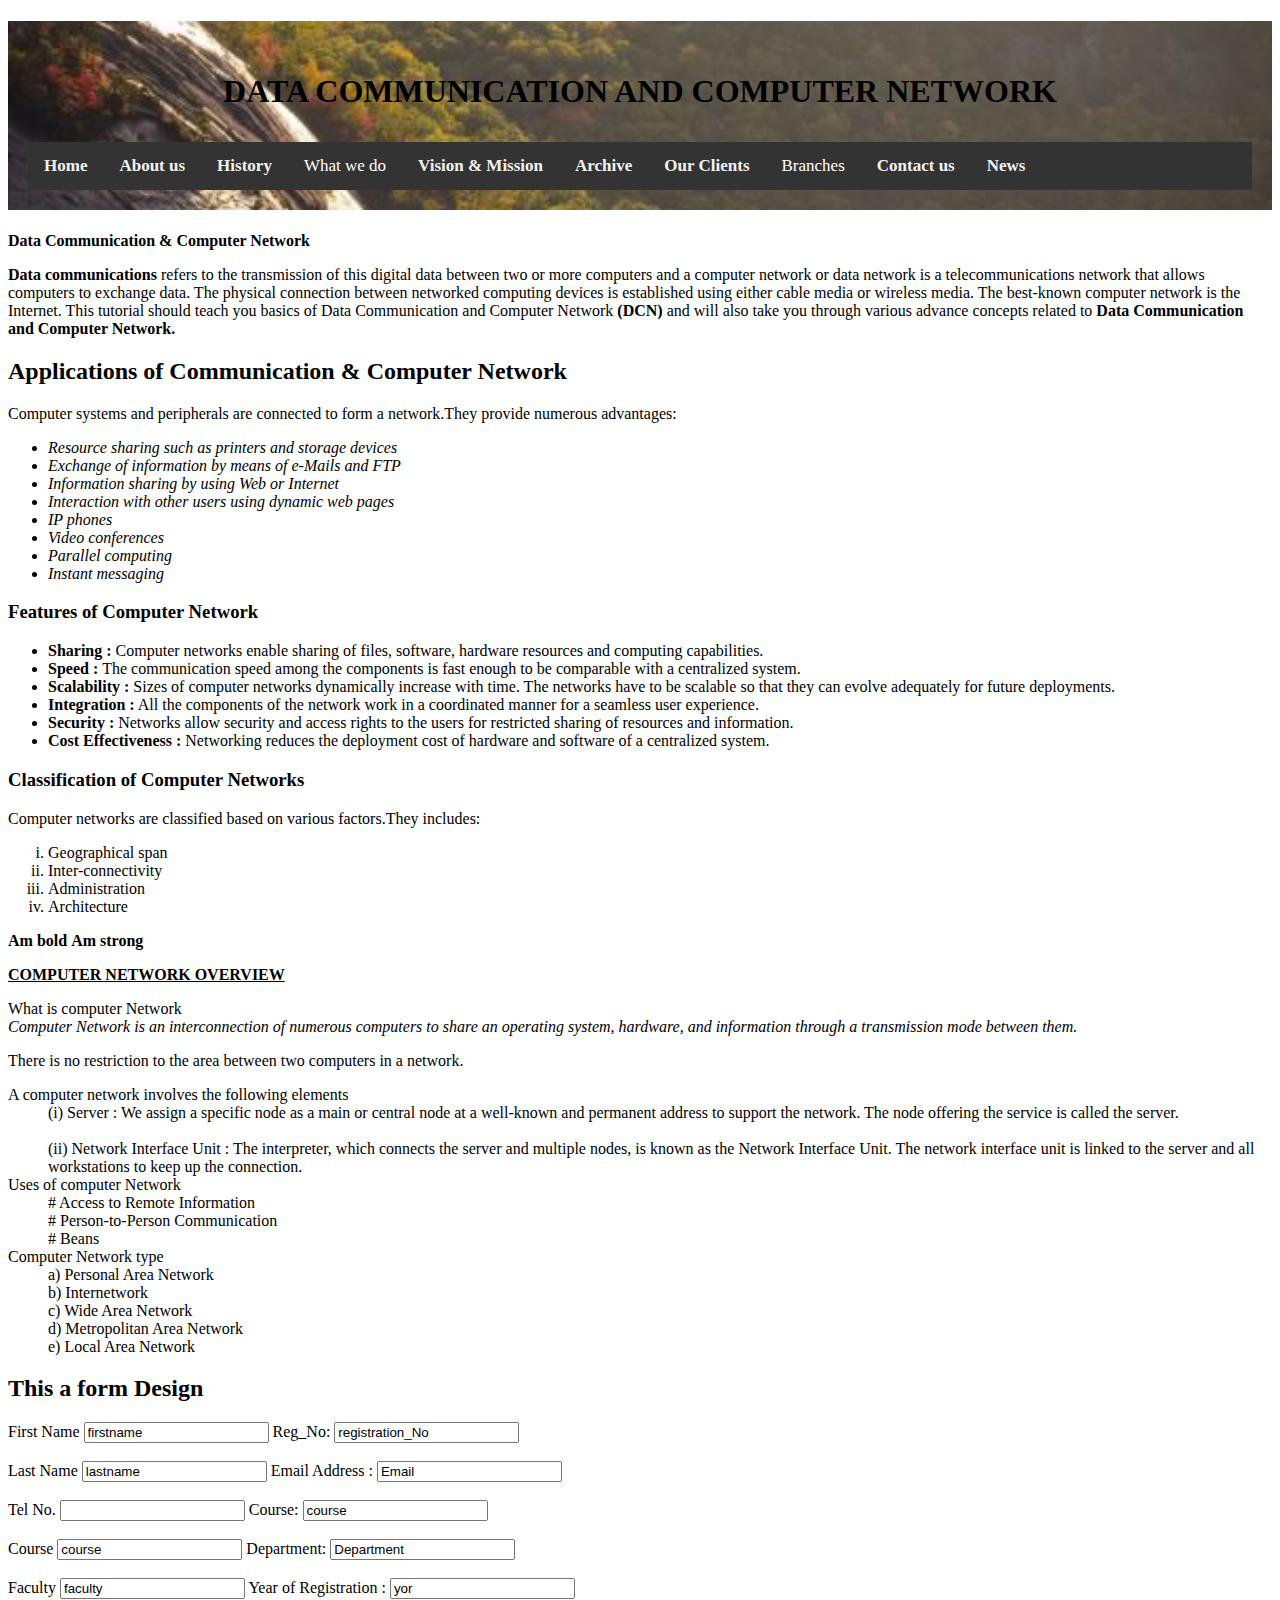
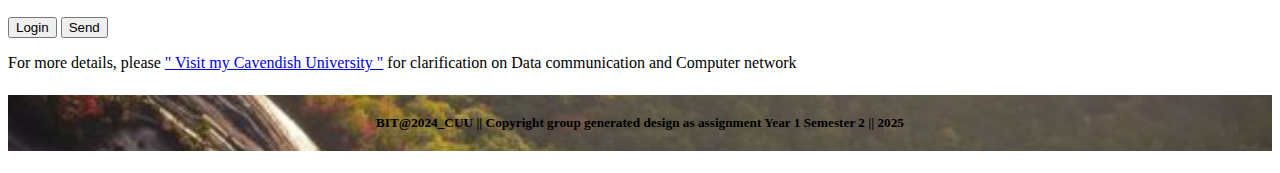
==== index.html @ 81f9bf1b "Update index.html" ====
<!DOCTYPE html>
<html>
<head>
<title>Cuu for website design & development</title>
<meta charset="UTF-8">
<meta name="viewport" content="width=device-width, initial-scale=1">
<style>
 <!----------Navigation------------>
  body {margin:0;
    font-family:Arial;
  }
 

.topnav {
  overflow: hidden;
  background-color: #333;
}

.topnav a {
  float: left;
  display: block;
  color: #f2f2f2;
  text-align: center;
  padding: 14px 16px;
  text-decoration: none;
  font-size: 17px;
}

.active {
 /* background-color: #04AA6D; */
  color: white;
}

.topnav .icon {
  display: none;
}

.dropdown {
  float: left;
  overflow: hidden;
}

.dropdown .dropbtn {
  font-size: 17px;    
  border: none;
  outline: none;
  color: white;
  padding: 14px 16px;
  background-color: inherit;
  font-family: inherit;
  margin: 0;
}

.dropdown-content {
  display: none;
  position: absolute;
  background-color: #f9f9f9;
  min-width: 160px;
  box-shadow: 0px 8px 16px 0px rgba(0,0,0,0.2);
  z-index: 1;
}

.dropdown-content a {
  float: none;
  color: black;
  padding: 12px 16px;
  text-decoration: none;
  display: block;
  text-align: left;
}

.topnav a:hover, .dropdown:hover .dropbtn {
  background-color: #555;
  color: white;
}

.dropdown-content a:hover {
  background-color: #ddd;
  color: black;
}

.dropdown:hover .dropdown-content {
  display: block;
}

@media screen and (max-width: 600px) {
  .topnav a:not(:first-child), .dropdown .dropbtn {
    display: none;
  }
  .topnav a.icon {
    float: right;
    display: block;
  }
}

@media screen and (max-width: 600px) {
  .topnav.responsive {position: relative;}
  .topnav.responsive .icon {
    position: absolute;
    right: 0;
    top: 0;
  }
  .topnav.responsive a {
    float: none;
    display: block;
    text-align: left;
  }
  .topnav.responsive .dropdown {float: none;}
  .topnav.responsive .dropdown-content {position: relative;}
  .topnav.responsive .dropdown .dropbtn {
    display: block;
    width: 100%;
    text-align: left;
  }
}
<!---------- End of Navigation------------>



  *body{
    font: 200;
    font-size: 18px;
    font-family: 'Times New Roman', Times, serif;
    padding: 50px;
    margin-left: 80px;
    text-align: center;
  }

  h1, h5{
    text-align: center;
    background-color: rgb(220, 225, 245);
    padding: 20px;
    /*color: white;*/
    background-image: url(image/nature.jpg);
    background-size: cover;
    background-position: center;
  }
</style>
</head>
<body>
  <h1>
<p>DATA COMMUNICATION AND COMPUTER NETWORK</p>
    <div class="container-fluid p-5 bg-primary text-white text-center">

      <!-----Nav-->
      <div class="topnav" id="myTopnav">
    <a href="#home" class="active">Home</a>
    <a href="#About">About us</a>
    <a href="#Historyt">History</a>

<!---------Dropdown here-->
<div class="dropdown">
  <button class="dropbtn">What we do 
    <i class="fa fa-caret-down"></i>
  </button>
  <div class="dropdown-content">
    <a href="#">Computer Application Training</a>
    <a href="#">Graphic Design</a>
    <a href="#">Computer Engineering</a>
  </div>
</div> 
<!--------End of Dropdown here------->

    <a href="#vision">Vision & Mission</a>
    <a href="#Archive">Archive</a>
    <a href="#client">Our Clients</a>
    <div class="dropdown">
      <button class="dropbtn">Branches 
        <i class="fa fa-caret-down"></i>
      </button>
      <div class="dropdown-content">
        <a href="#">Nimule Branch</a>
        <a href="#">Kajo-keji Branch</a>
        <a href="#">Juba Branch</a>
        <a href="#">Yei Branch</a>
      </div>
    </div> 
    <a href="form.html">Contact us</a>
    <a href="#News">News</a>
    <a href="javascript:void(0);" style="font-size:15px;" class="icon" onclick="myFunction()">&#9776;</a>
  </div>
  
  <script>
  function myFunction() {
    var x = document.getElementById("myTopnav");
    if (x.className === "topnav") {
      x.className += " responsive";
    } else {
      x.className = "topnav";
    }
  }
  </script>
  
      <!------End of Nav-->
  

  </h1>
<p><Strong>Data Communication & Computer Network</Strong></p>
<p><b>Data communications </b>  refers to the transmission of this digital data between two or more computers and a computer network or data network is a telecommunications network that allows computers to exchange data. The physical connection between networked computing devices is established using either cable media or wireless media. The best-known computer network is the Internet.

  This tutorial should teach you basics of Data Communication and Computer Network <b> (DCN) </b>  and will also take you through various advance concepts related to <b>Data Communication and Computer Network.</b> </p>

<h2>Applications of Communication & Computer Network </h2>
<p>
  Computer systems and peripherals are connected to form a network.They provide numerous advantages:
</p>
<ul>
  <li> <i>Resource sharing such as printers and storage devices</i></li>
  <li><i>Exchange of information by means of e-Mails and FTP</i> </li>
   <li><i> Information sharing by using Web or Internet</i></li>  
   <li><i>Interaction with other users using dynamic web pages</i></li> 
  <li><i>IP phones</i> </li> 
  <li><i>Video conferences</i> </li>  
  <li><i>Parallel computing </i></li>
  <li><i>Instant messaging</i></li> 
</ul>  
  <h3>Features of Computer Network</h3>
  <!----------Unordered list here-->
  <ul>
    <li><strong>Sharing : </strong>Computer networks enable sharing of files, software, hardware resources and computing capabilities.
    <li><strong> Speed : </strong>The communication speed among the components is fast enough to be comparable with a centralized system.</li>
    <li><strong> Scalability : </strong>Sizes of computer networks dynamically increase with time. The networks have to be scalable so that they can evolve adequately for future deployments.
    <li><strong>Integration :</strong> All the components of the network work in a coordinated manner for a seamless user experience.
    <li><strong>Security :</strong> Networks allow security and access rights to the users for restricted sharing of resources and information.
    <li><strong>Cost Effectiveness : </strong>Networking reduces the deployment cost of hardware and software of a centralized system.
  </ul>

  <!--------This a sub-heading here----------->
  <h3>Classification of Computer Networks</h3>

<p>Computer networks are classified based on various factors.They includes:</p>

<!---------Unordered list here---------->
<ol type="i">
  <li>Geographical span </li>
  <li> Inter-connectivity</li>
  <li> Administration</li>
  <li> Architecture</li>
</ol>


<!------   <dl> <li>Term</li> <li>Description</li> </dl> ------>
<b>Am bold</b>
<strong>Am strong</strong>

<p><u><strong>COMPUTER NETWORK OVERVIEW</strong></u></p>
  <dl>
    <dt>What is computer Network</dt>
    <dt><i> Computer Network is an interconnection of numerous computers to share an operating system, hardware, and information through a transmission mode between them.</i></dt><p>There is no restriction to the area between two computers in a network.

     <dt> A computer network involves the following elements</ </p><dt>
    <dd>(i) Server : 
      We assign a specific node as a main or central node at a well-known and permanent address to support the network. The node offering the service is called the server.
      </dd>
      
      <br>

    <dd> (ii) Network Interface Unit : 
      The interpreter, which connects the server and multiple nodes, is known as the Network Interface Unit. The network interface unit is linked to the server and all workstations to keep up the connection.
    </dd>
    <dt>Uses of computer Network</dt>
    <dd># Access to Remote Information</dd>
    <dd># Person-to-Person Communication</dd>
    <dd># Beans</dd>
    <dt>Computer Network type</dt>
    <dd>a) Personal Area Network</dd>
    <dd>b) Internetwork</dd>
    <dd>c) Wide Area Network</dd>
    <dd>d) Metropolitan Area Network</dd>
    <dd>e) Local Area Network</dd>
</dl>
<!---------------------This is a form here------------------>
<h2> This a form Design</h2>
<form action="" Method="POST">
    <label for="First_name">First Name</label>
    <input type="text" id="firstname" name="lastname" value="firstname" required/> Reg_No: <input type="text" id="registration_No" name="registration_No" value="registration_No" required/><br><br>
    <label for="last_name">Last Name</label>
    <input type="text" id="lastname" name="Lastname" value="lastname" required/>  Email Address :  <input type="text" id="Email" name="Email" value="Email" required/><br><br>
    <label for="Tel">Tel No.</label>
    <input type="number" id="Tel" name="Tel" value="Tel" required/> Course: <input type="text" id="course" name="course" value="course" required/><br><br>
    <label for="course">Course</label>
    <input type="text" id="course" name="course" value="course" required/> Department: <input type="text" id="Department" name="department" value="Department" required/><br><br>
    <label for="last_name">Faculty</label>
    <input type="text" id="faculty" name="faculty" value="faculty" required/> Year of Registration : <input type="text" id="yor" name="yor" value="yor" required/><br><br>
    <input type="submit" name="submit" value="Login"/>
    <button>Send</button>
</form>

<P></P> For more details, please <a href="https://www.cavendish.ac.ug/" > " Visit my Cavendish University "</a> for clarification on Data communication and Computer network</P>
  <h5>BIT@2024_CUU || Copyright group generated design as assignment Year 1 Semester 2 || 2025</h5>

</body>
</html>
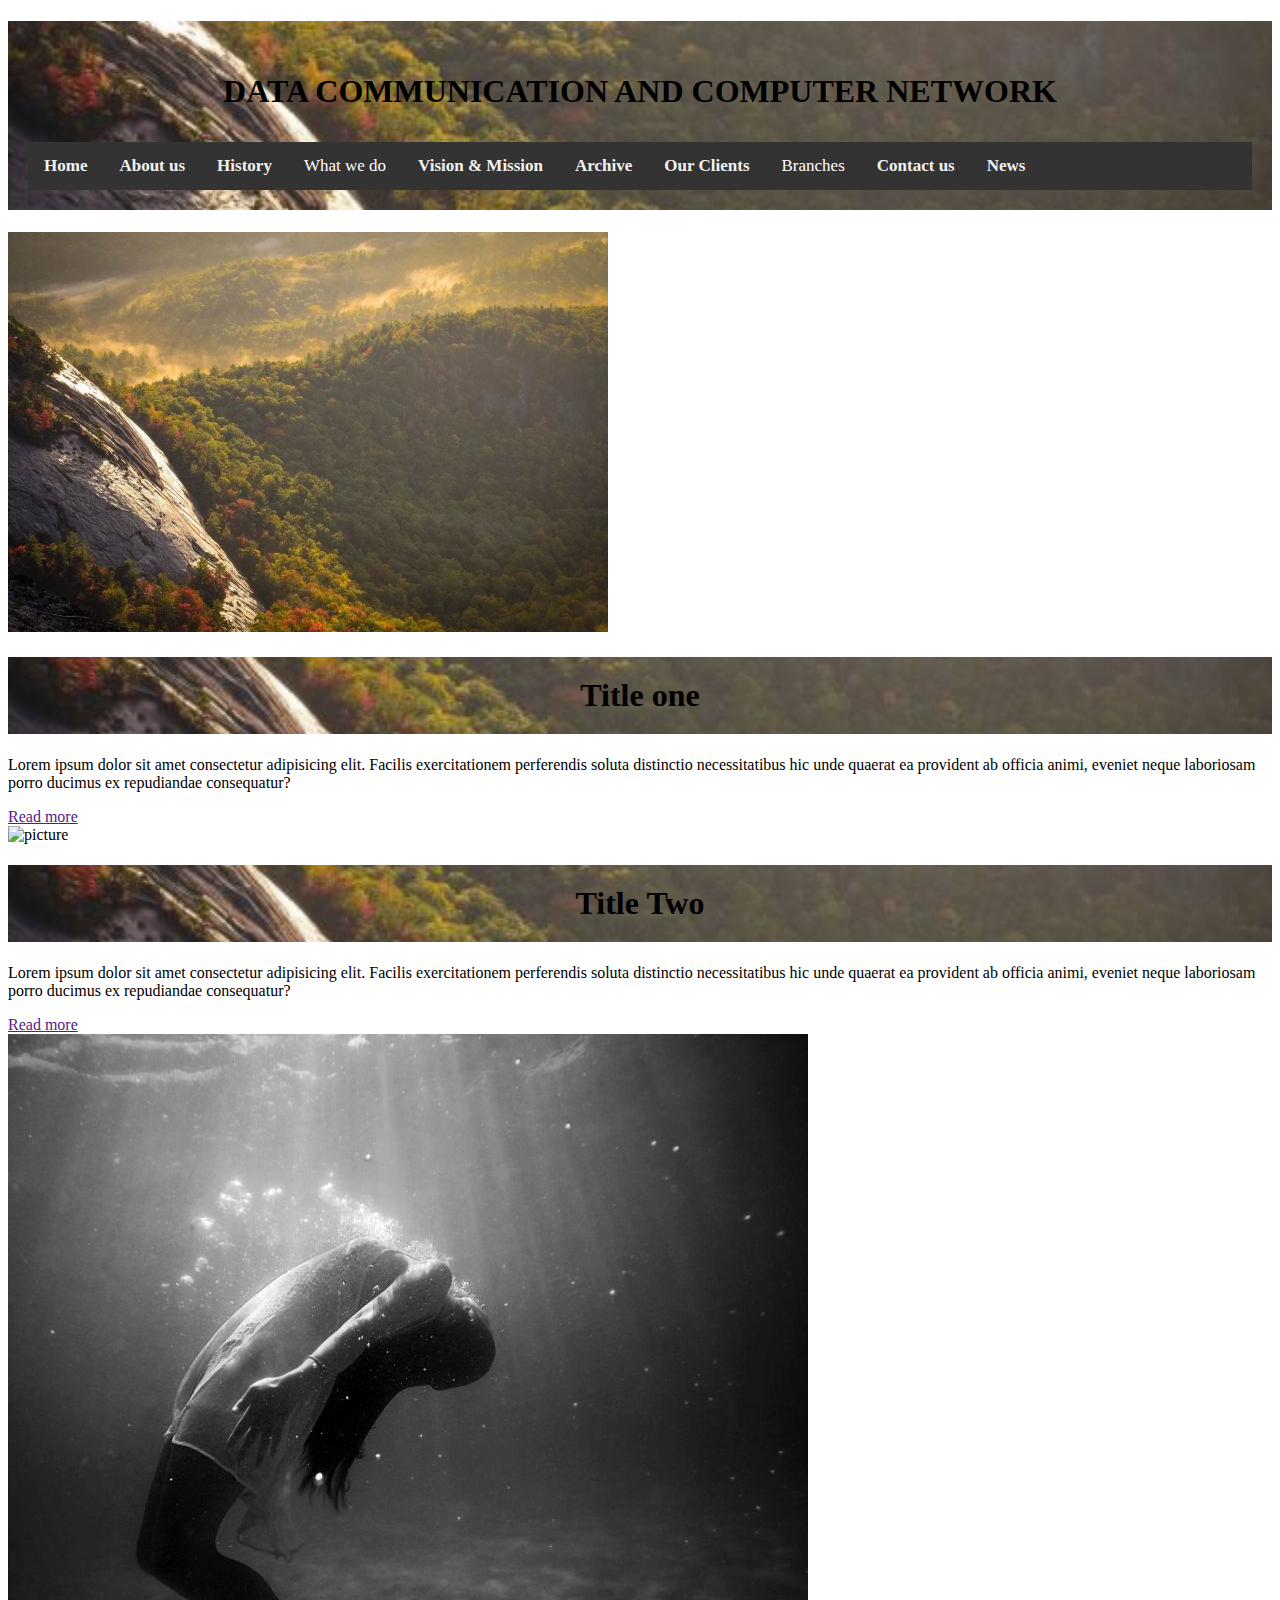
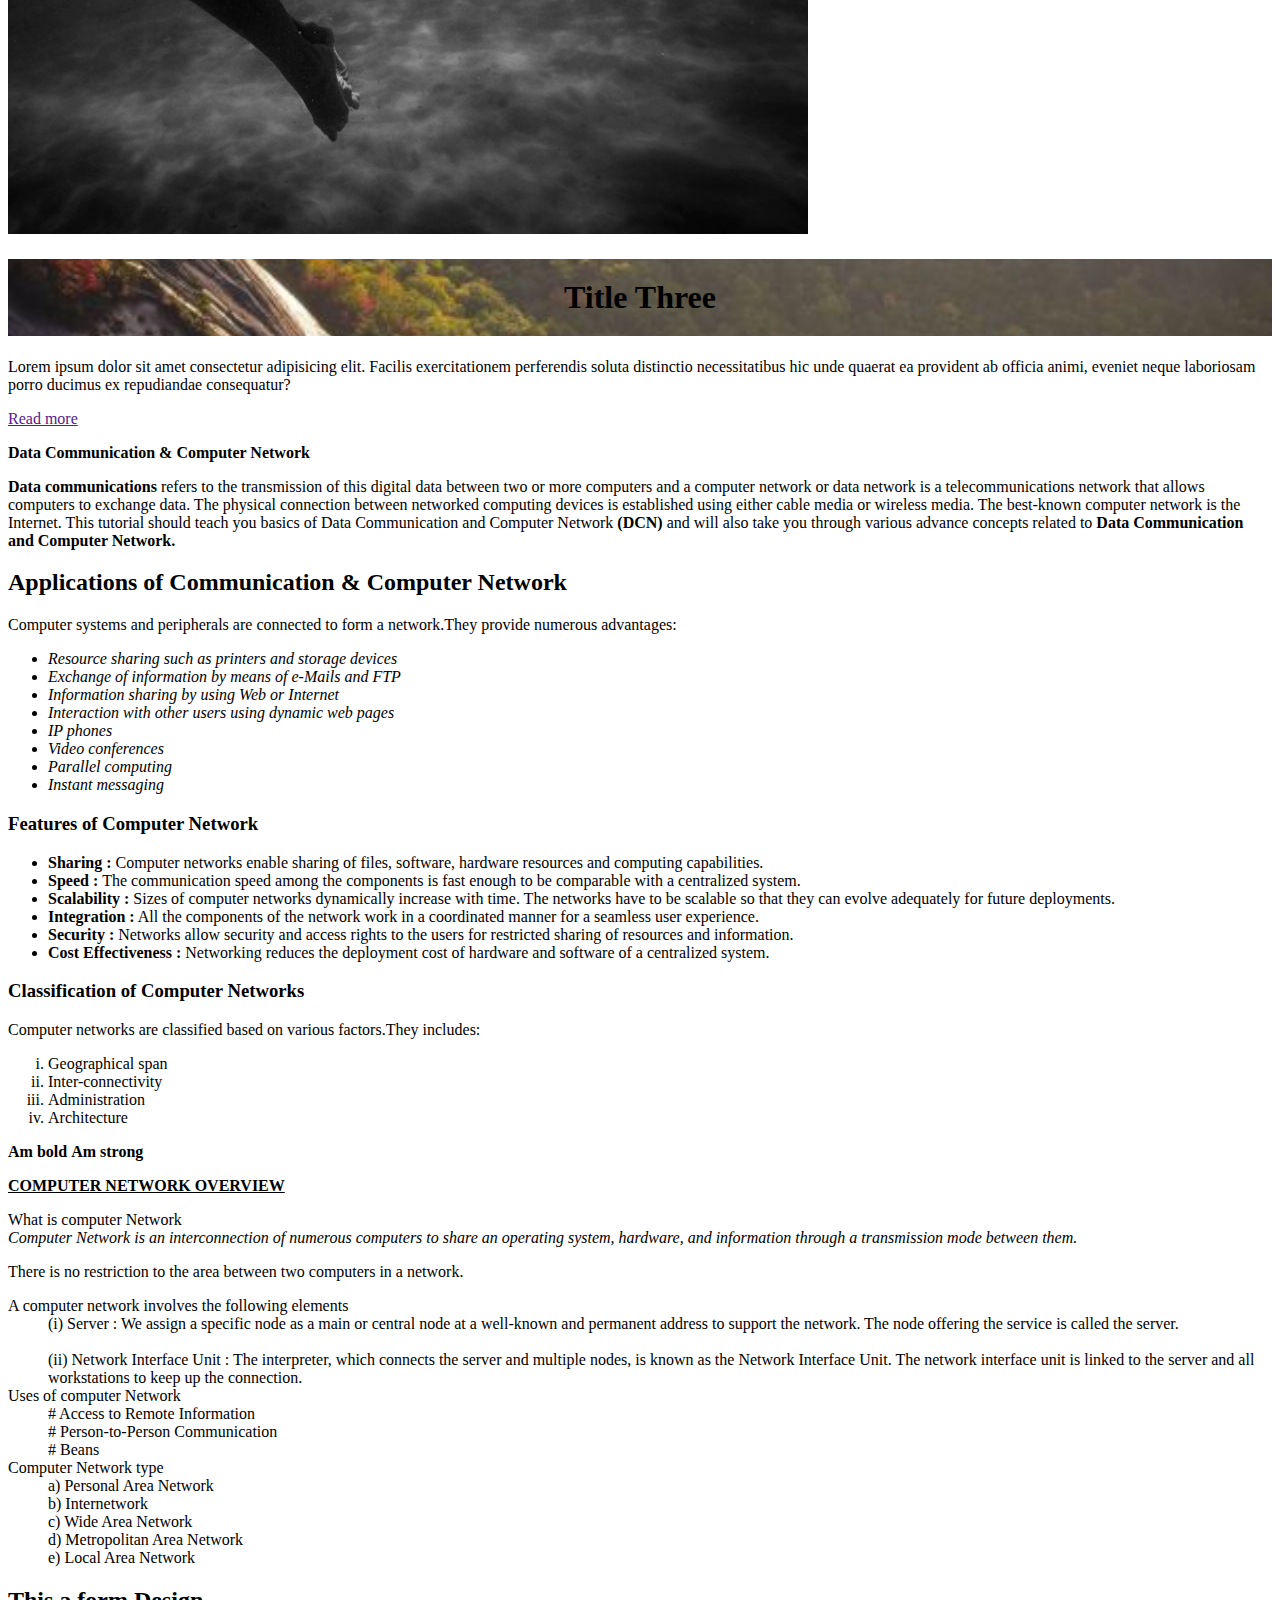
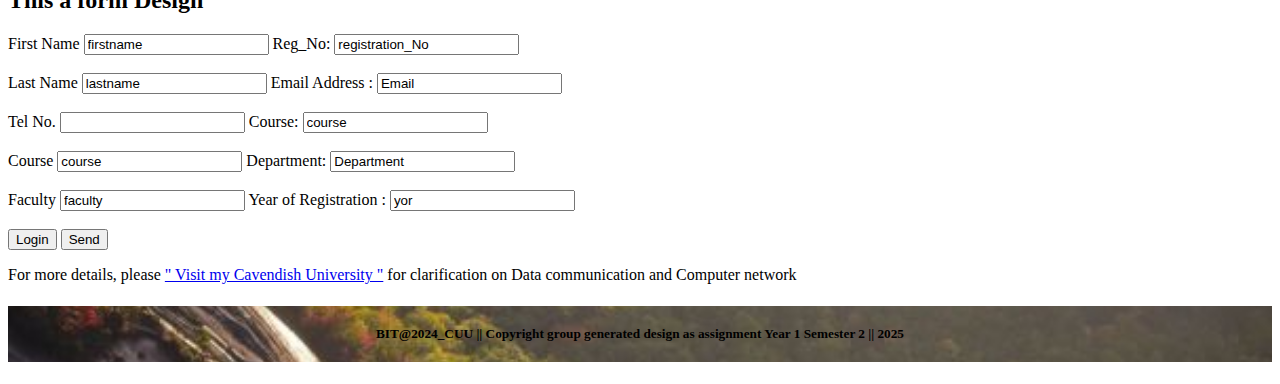
==== commit bdfb195f: "Update index.html" ====
--- a/index.html
+++ b/index.html
@@ -192,9 +192,42 @@
   </script>
   
       <!------End of Nav-->
-  
 
   </h1>
+
+<!--------------------------------------------This for pictures in column begining---------------------------------------------->
+       <div class="card-container">
+        <div class="card">
+            <img src="image/nature.jpg" alt="picture" >
+            <div class="card-content">
+                <h1>Title one</h1>
+                <p>Lorem ipsum dolor sit amet consectetur adipisicing elit. Facilis exercitationem perferendis soluta distinctio necessitatibus hic unde quaerat ea provident ab officia animi, eveniet neque laboriosam porro ducimus ex repudiandae consequatur?</p>
+                <a href="" class="card-button">Read more</a>
+            </div>
+        </div>
+
+        <div class="card">
+            <img src="image/john.png" alt="picture" >
+            <div class="card-content">
+                <h1>Title Two</h1>
+                <p>Lorem ipsum dolor sit amet consectetur adipisicing elit. Facilis exercitationem perferendis soluta distinctio necessitatibus hic unde quaerat ea provident ab officia animi, eveniet neque laboriosam porro ducimus ex repudiandae consequatur?</p>
+                <a href="" class="card-button">Read more</a>
+            </div>
+        </div>
+
+        <div class="card">
+            <img src="image/underwater.jpg" alt="picture" >
+            <div class="card-content">
+                <h1>Title Three</h1>
+                <p>Lorem ipsum dolor sit amet consectetur adipisicing elit. Facilis exercitationem perferendis soluta distinctio necessitatibus hic unde quaerat ea provident ab officia animi, eveniet neque laboriosam porro ducimus ex repudiandae consequatur?</p>
+                <a href="" class="card-button">Read more</a>
+        </div>
+        </div>
+
+       </div>  
+
+<!--------------------------------------------This for pictures in column ending---------------------------------------------->
+ 
 <p><Strong>Data Communication & Computer Network</Strong></p>
 <p><b>Data communications </b>  refers to the transmission of this digital data between two or more computers and a computer network or data network is a telecommunications network that allows computers to exchange data. The physical connection between networked computing devices is established using either cable media or wireless media. The best-known computer network is the Internet.
 
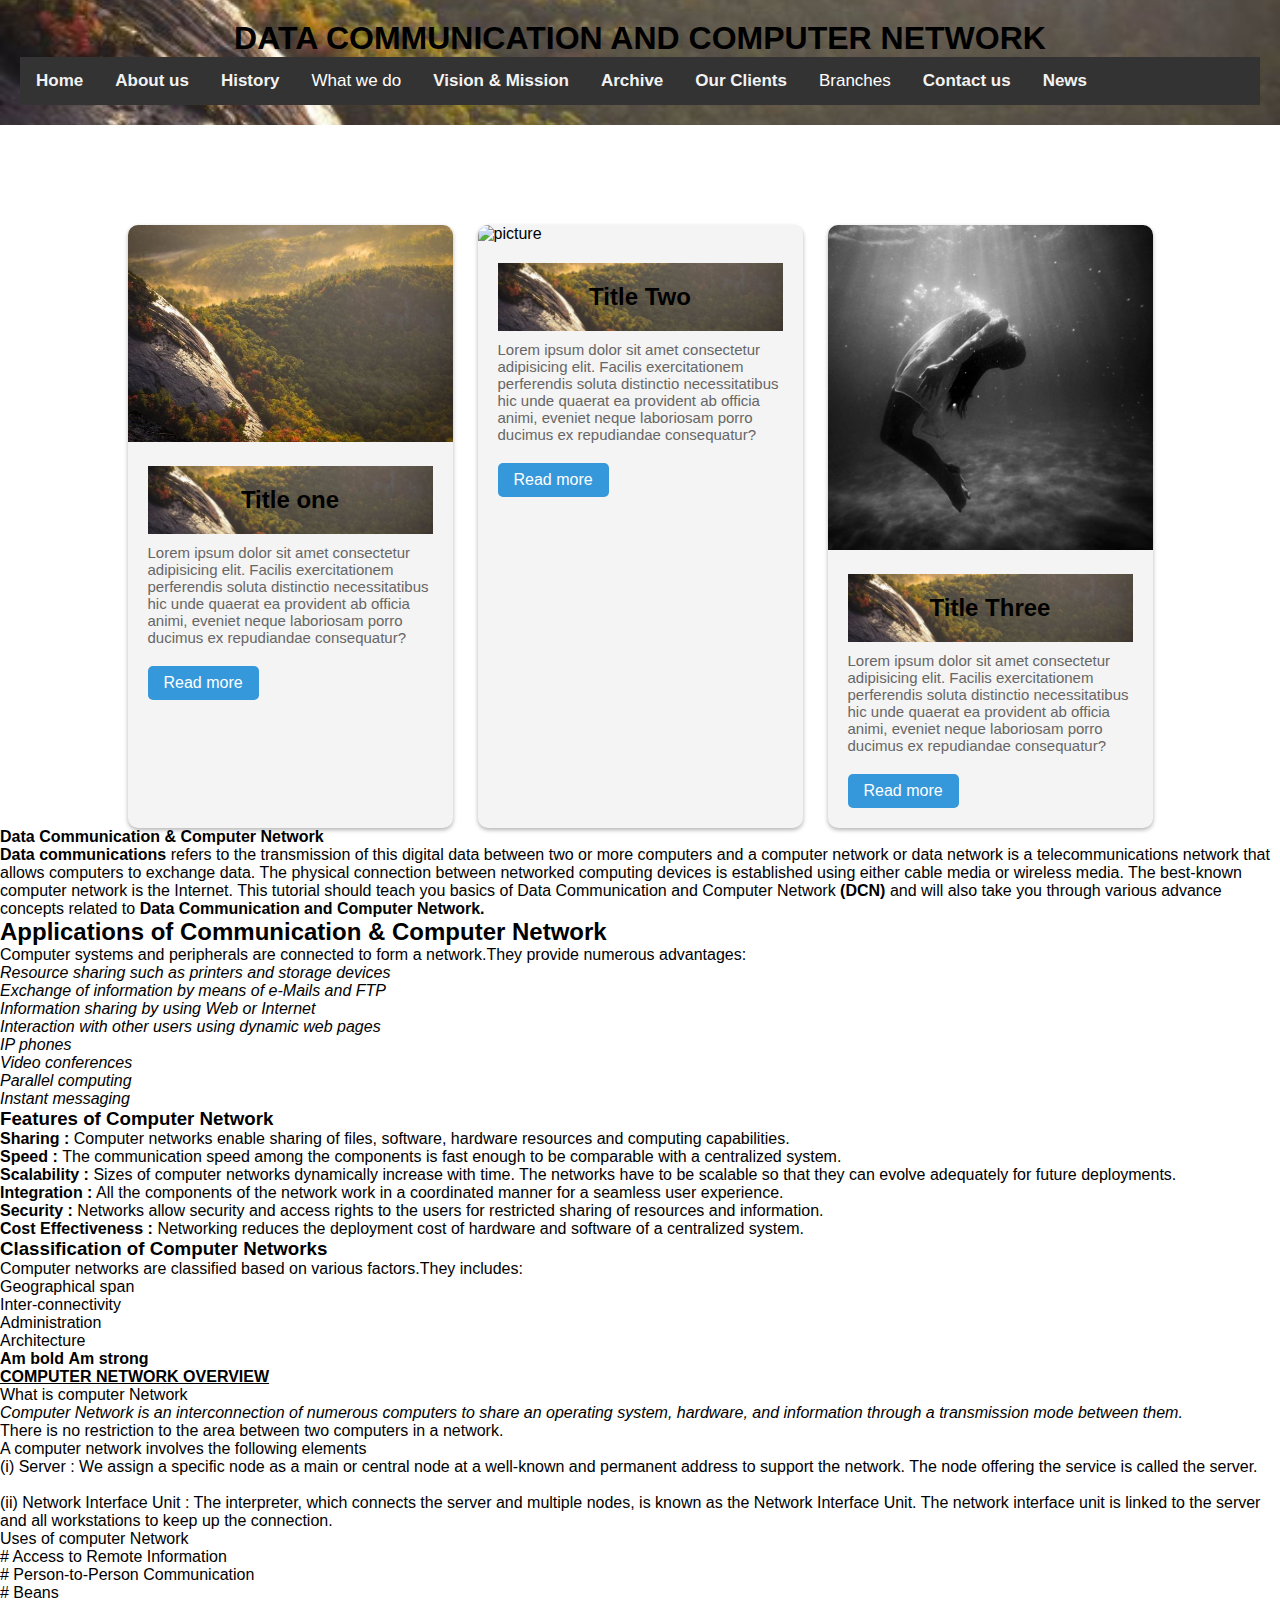
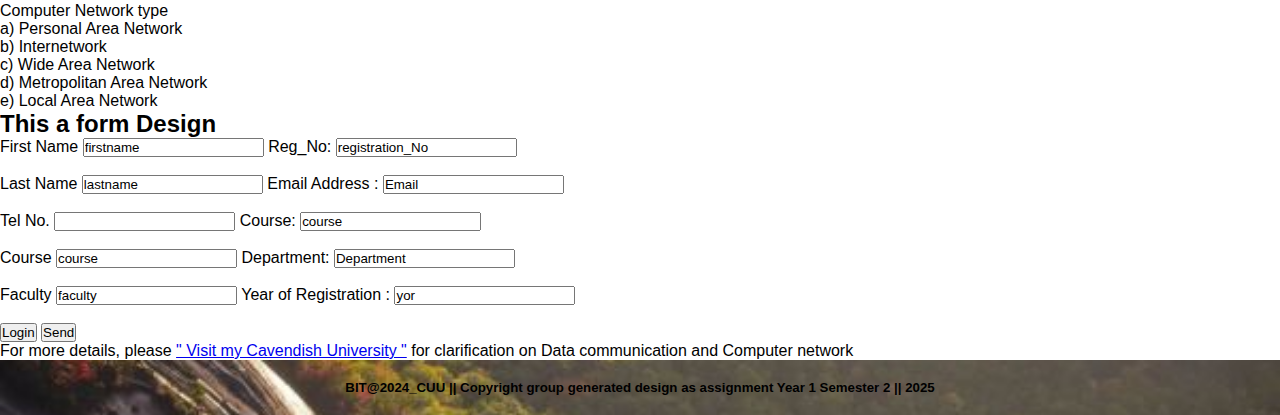
==== commit fb5ae01a: "Update index.html" ====
--- a/index.html
+++ b/index.html
@@ -4,6 +4,7 @@
 <title>Cuu for website design & development</title>
 <meta charset="UTF-8">
 <meta name="viewport" content="width=device-width, initial-scale=1">
+<link rel="stylesheet" type="text/css" href="style.css">
 <style>
  <!----------Navigation------------>
   body {margin:0;
@@ -55,7 +56,7 @@
   display: none;
   position: absolute;
   background-color: #f9f9f9;
-  min-width: 160px;
+  min-width: 100px;
   box-shadow: 0px 8px 16px 0px rgba(0,0,0,0.2);
   z-index: 1;
 }
--- a/style.css
+++ b/style.css
@@ -0,0 +1,56 @@
+*{
+    margin:0px;
+    padding:0px;
+    box-sizing: border-box;
+    font-family: Arial, Helvetica, sans-serif;
+}
+
+body{
+  /*  background-color: #8299b0; */
+}
+.card-container{
+    display: flex;
+    justify-content: center;
+    flex-wrap: wrap;
+    gap: 25px;
+    margin-top:100px;
+}
+.card{
+    width: 325px;
+    background-color: #f4f4f4;
+    border-radius: 10px;
+    box-shadow: 0px 2px 4px rgba(0,0,0,0.3);
+    overflow: hidden;
+    transition: 0.6s ease;
+
+}
+.card:hover{
+    transform: translate(-20px);
+}
+    
+.card img{
+    width: 100%;
+    height: auto;
+    object-fit: cover;
+}
+
+.card-content{
+    padding: 20px;
+}
+.card-content h1{
+    font-size: 24px;
+    margin-bottom: 10px;
+}
+.card-content p{
+    font-size: 15px;
+    color: #666;
+    margin-bottom: 20px;
+}
+.card-button{
+    display: inline-block;
+    background-color: #3498db;
+    color: #fff;
+    text-decoration: none;
+    border-radius: 5px;
+    padding: 8px 16px;
+}
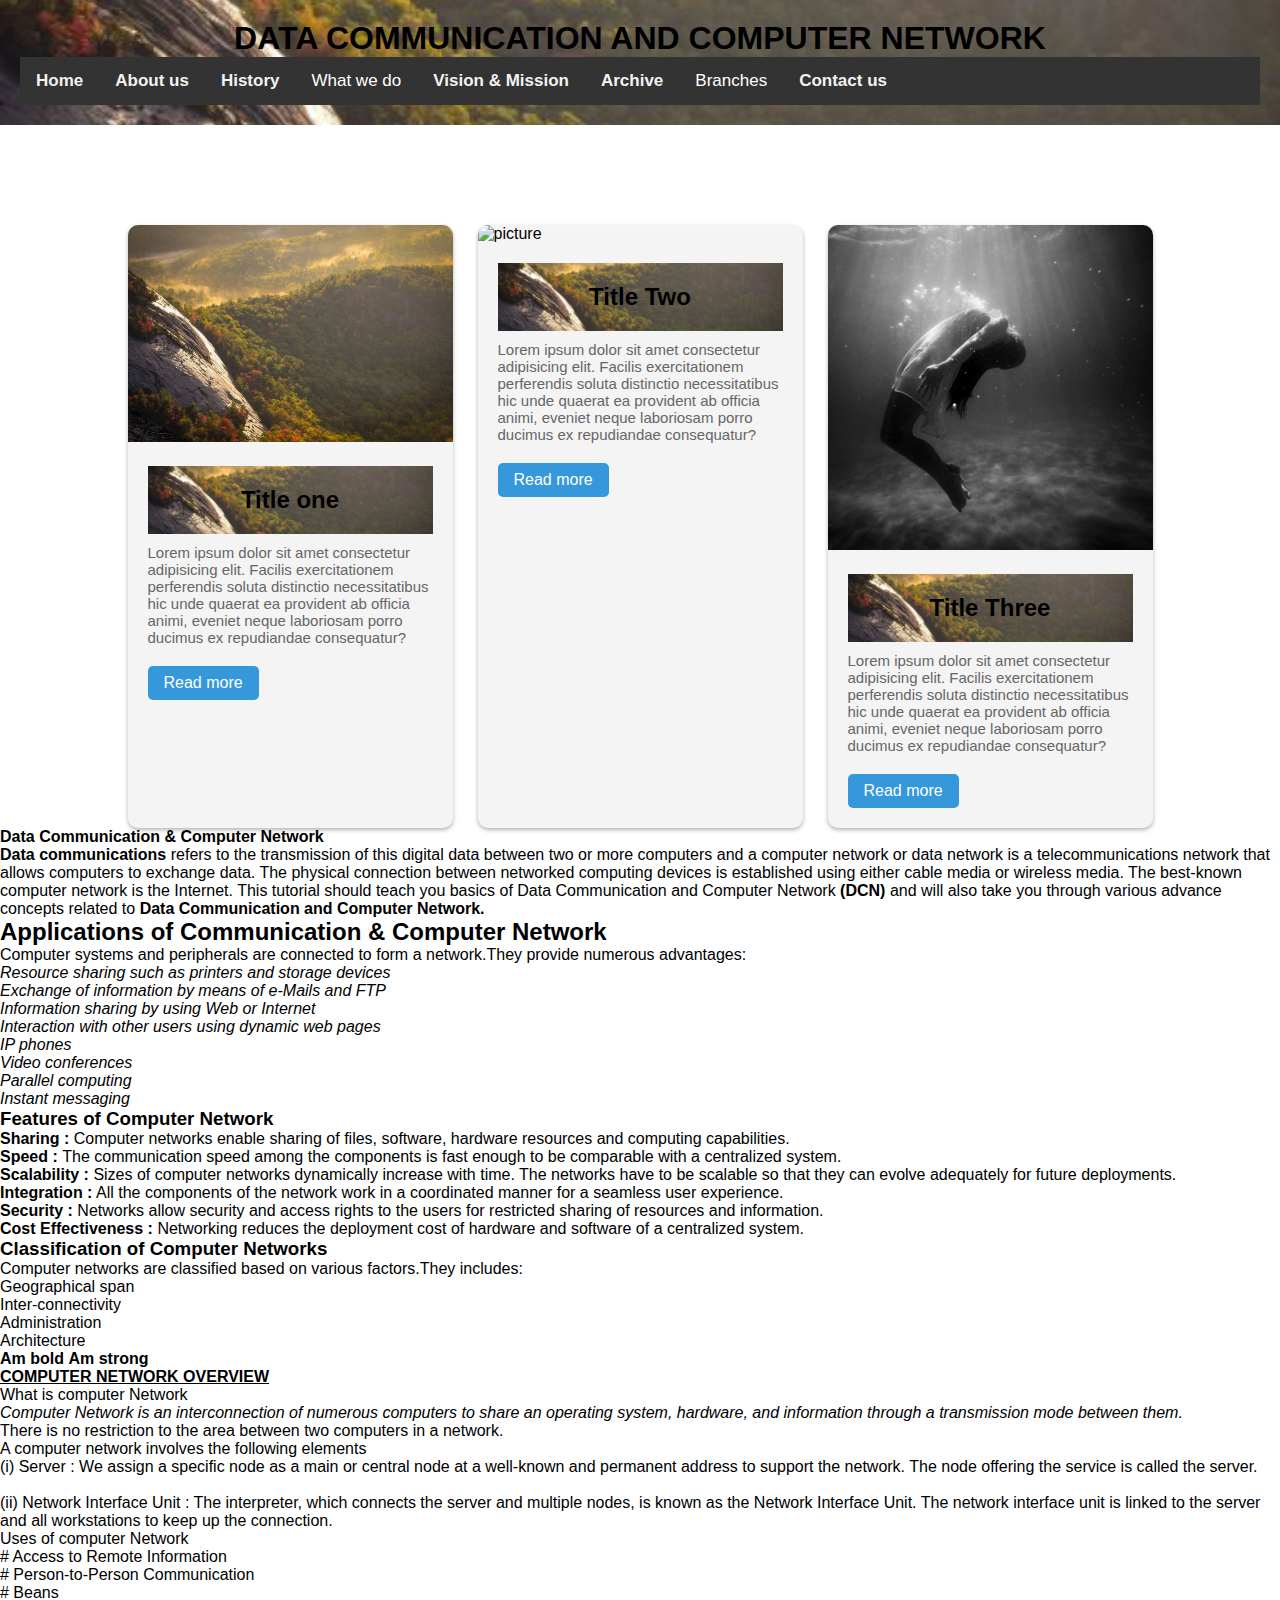
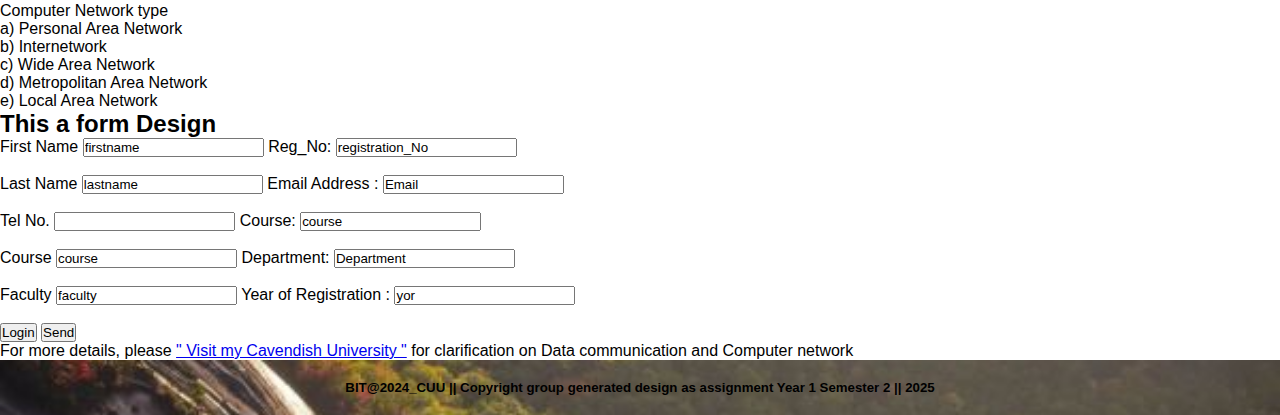
==== commit 4143b643: "Update index.html" ====
--- a/index.html
+++ b/index.html
@@ -56,7 +56,7 @@
   display: none;
   position: absolute;
   background-color: #f9f9f9;
-  min-width: 100px;
+  min-width: 160px;
   box-shadow: 0px 8px 16px 0px rgba(0,0,0,0.2);
   z-index: 1;
 }
@@ -164,7 +164,6 @@
 
     <a href="#vision">Vision & Mission</a>
     <a href="#Archive">Archive</a>
-    <a href="#client">Our Clients</a>
     <div class="dropdown">
       <button class="dropbtn">Branches 
         <i class="fa fa-caret-down"></i>
@@ -177,7 +176,6 @@
       </div>
     </div> 
     <a href="form.html">Contact us</a>
-    <a href="#News">News</a>
     <a href="javascript:void(0);" style="font-size:15px;" class="icon" onclick="myFunction()">&#9776;</a>
   </div>
   
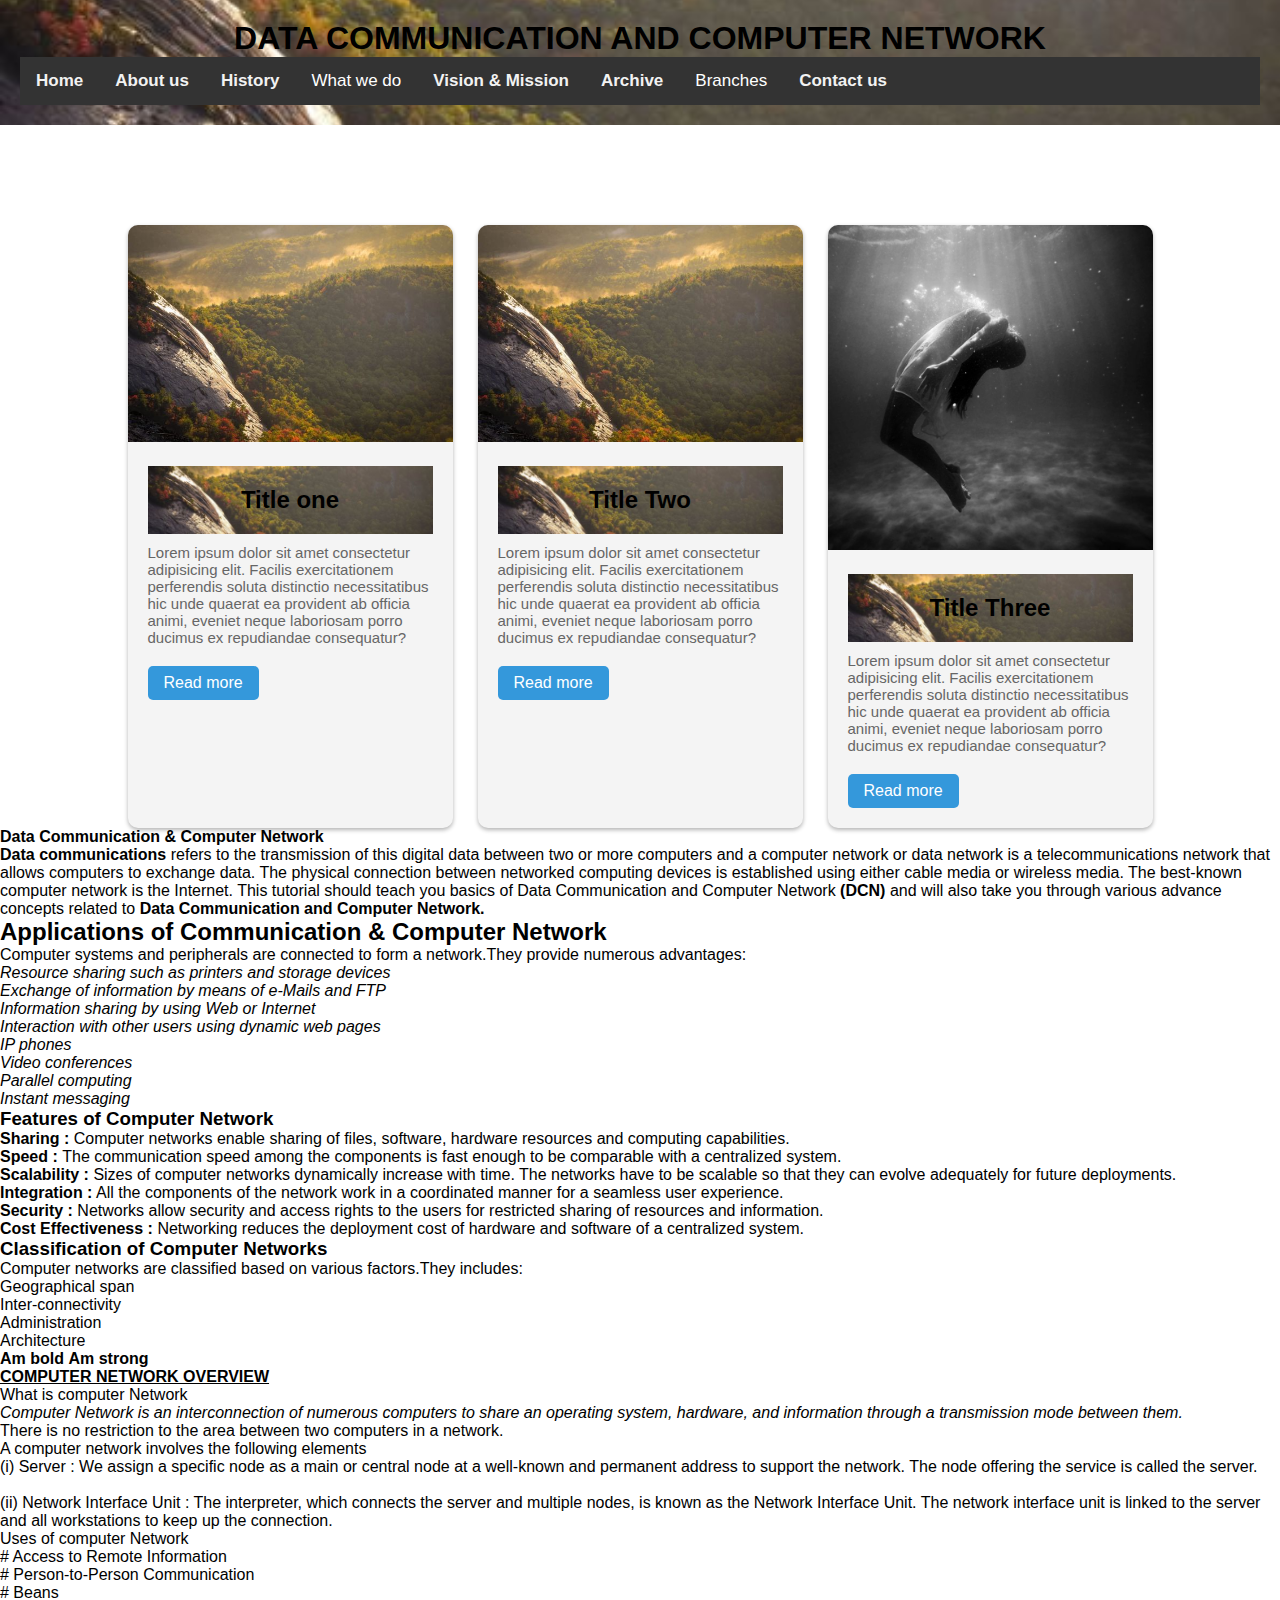
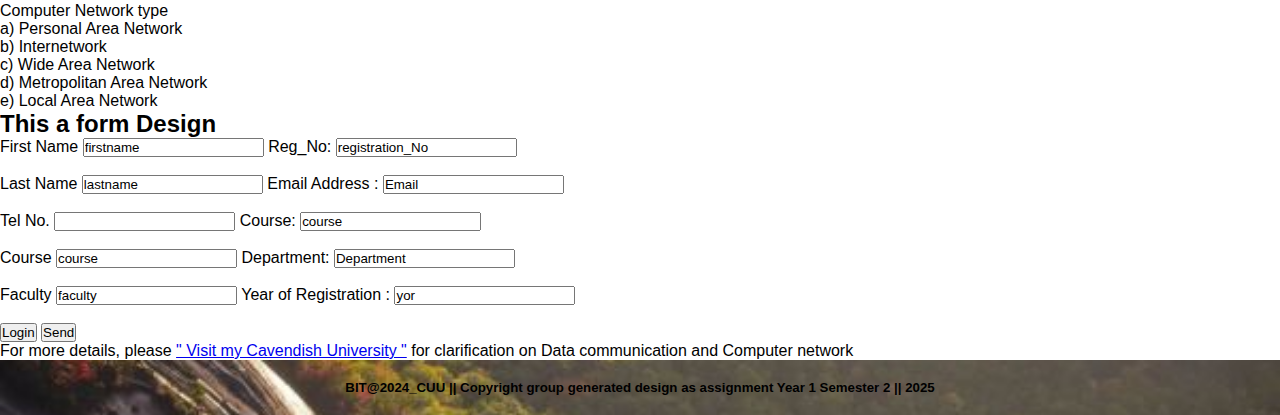
==== commit c0e8f7f4: "Update index.html" ====
--- a/index.html
+++ b/index.html
@@ -206,7 +206,7 @@
         </div>
 
         <div class="card">
-            <img src="image/john.png" alt="picture" >
+            <img src="image/nature.jpg" alt="picture" >
             <div class="card-content">
                 <h1>Title Two</h1>
                 <p>Lorem ipsum dolor sit amet consectetur adipisicing elit. Facilis exercitationem perferendis soluta distinctio necessitatibus hic unde quaerat ea provident ab officia animi, eveniet neque laboriosam porro ducimus ex repudiandae consequatur?</p>
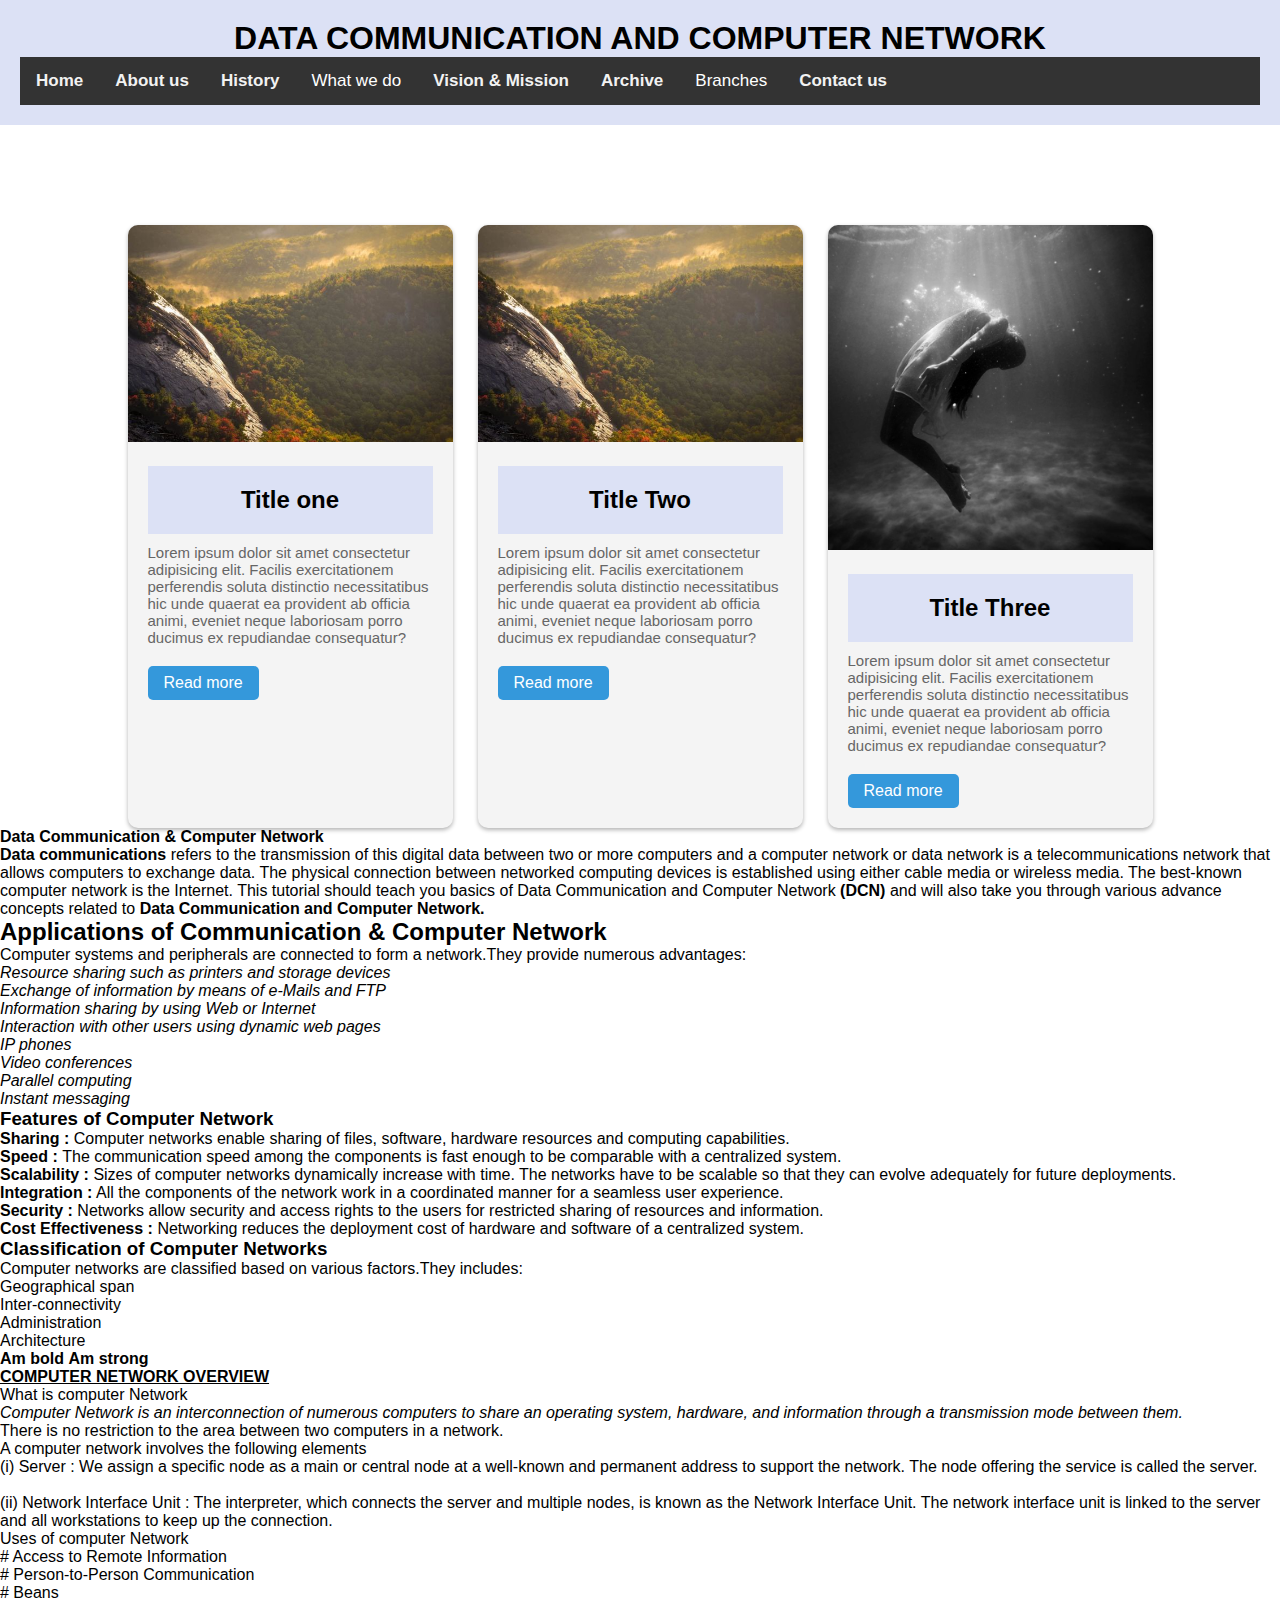
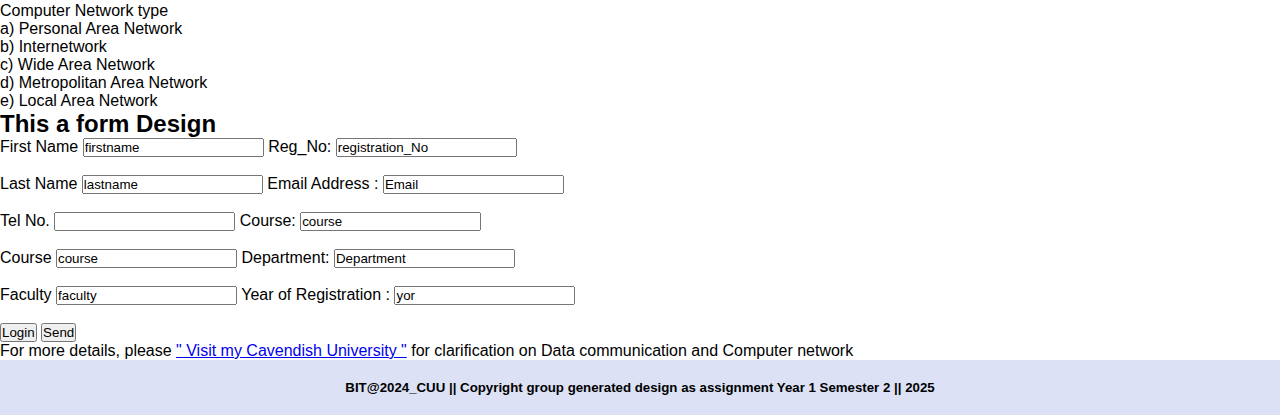
==== commit 7d3c7322: "Update index.html" ====
--- a/index.html
+++ b/index.html
@@ -132,9 +132,9 @@
     background-color: rgb(220, 225, 245);
     padding: 20px;
     /*color: white;*/
-    background-image: url(image/nature.jpg);
+   /* background-image: url(image/nature.jpg);
     background-size: cover;
-    background-position: center;
+    background-position: center; */
   }
 </style>
 </head>
